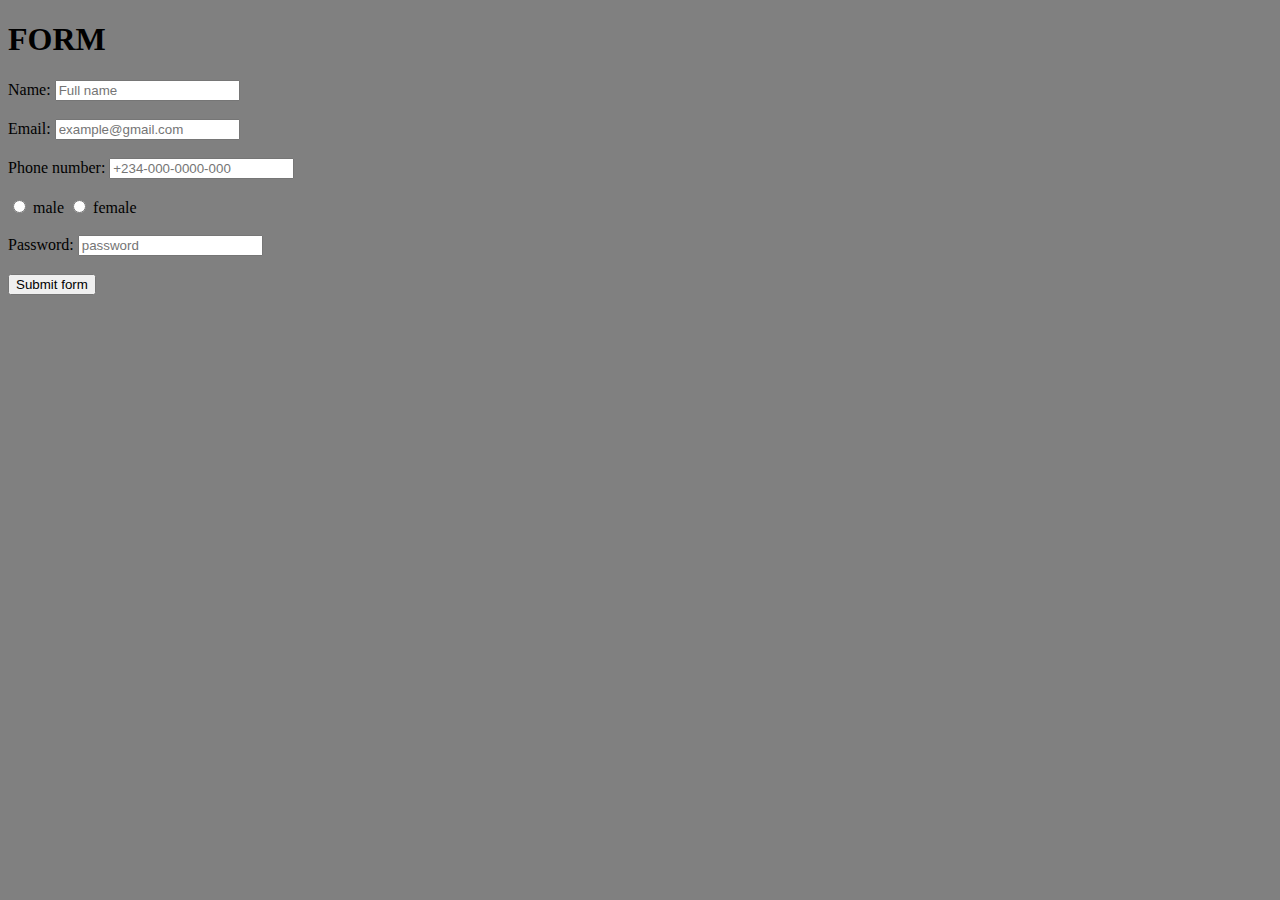
==== Index.html @ 7dd0b463 "my changes" ====
<!DOCTYPE html>

<html>
  <head>
    <meta charset="utf-8">
    <title>WEEK 1 TASK</title>
    <link rel="stylesheet" type="text/css" href="style.css">
    <script src="javascript.js"></script>
  </head>
  <body>
    <h1> FORM </h1>
    <form action="action_page.php" method="post" ></form>

           <label for="name">Name: </label>
           <input type="text" id="fullname" placeholder="Full name" required>
           <br><br>

           <label for="Email">Email: </label>
           <input type="email" id="email" placeholder="example@gmail.com" required>
           <br><br>

           <label for="number">Phone number:</label>
           <input type="tel" id="number" placeholder="+234-000-0000-000" required>
           <br><br>
           
           <input type="radio" name="gender" value="male" required>
           <label for="male">male</label>

           <input type="radio" name="gender" value="female" required>
           <label for="female">female</label>
           <br><br>

           <label for="Password"> Password:</label>
           <input type="password" placeholder="password" required>
           <br><br>
            
           <button type="submit"> Submit form</button> 
           </form>
         </body>

</html>
---- style.css ----
body{
    background-color:gray;   
}
h1{
   color: black;         
}
#special{
    color: whitesmoke;
}
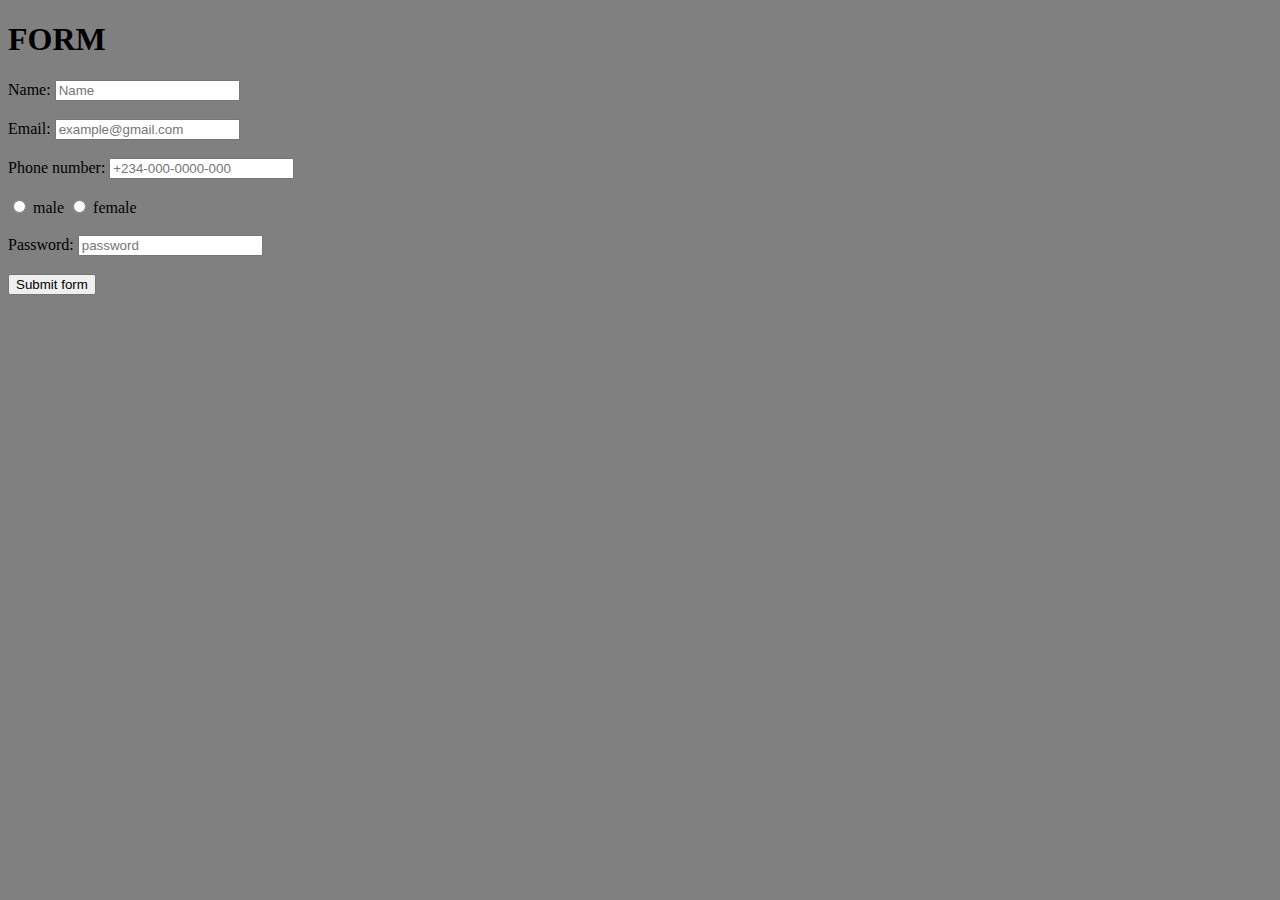
==== commit 71c78924: "commit message" ====
--- a/Index.html
+++ b/Index.html
@@ -12,7 +12,7 @@
     <form action="action_page.php" method="post" ></form>
 
            <label for="name">Name: </label>
-           <input type="text" id="fullname" placeholder="Full name" required>
+           <input type="text" id="Name" placeholder="Name" required>
            <br><br>
 
            <label for="Email">Email: </label>
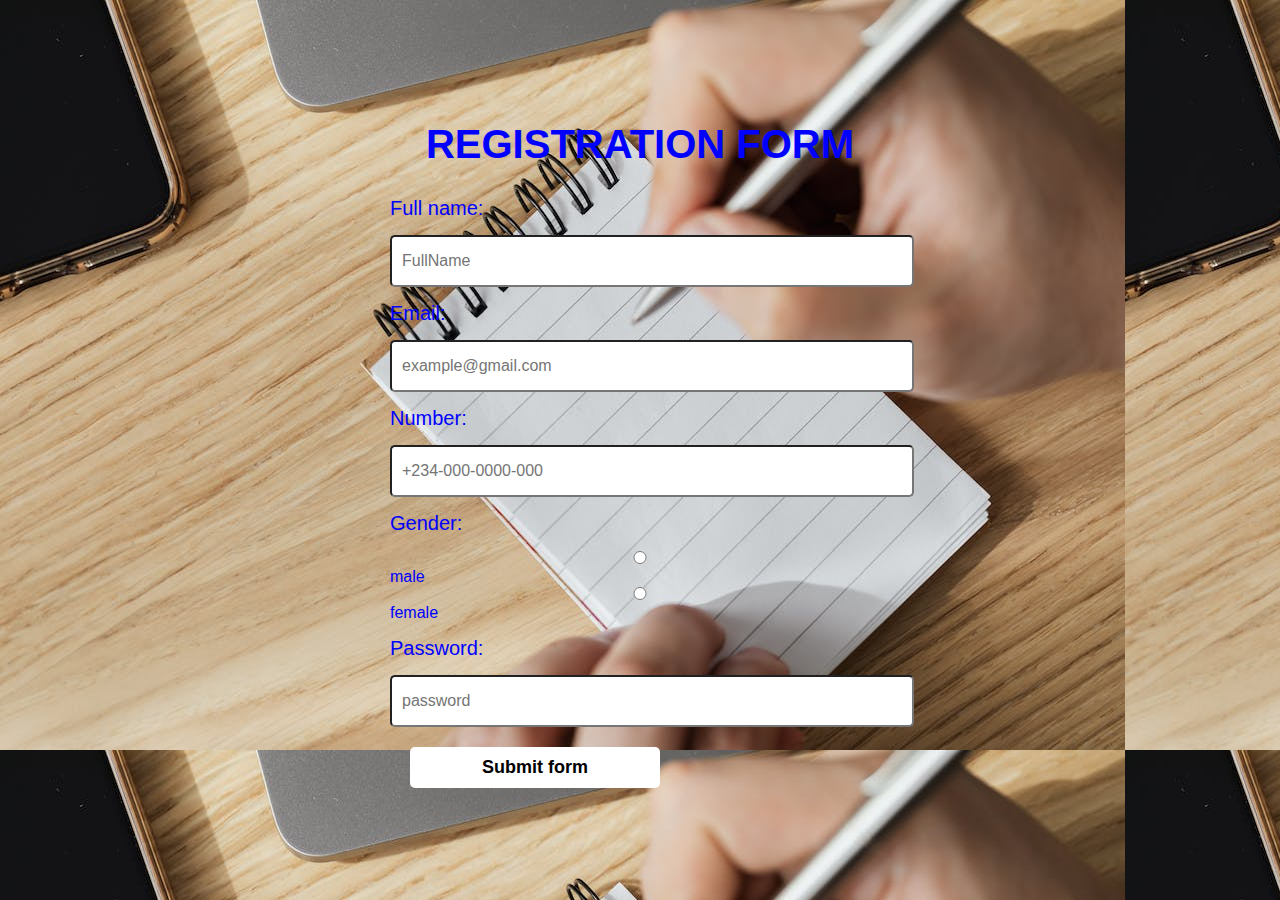
==== commit 1e28f20e: "commit message" ====
--- a/Index.html
+++ b/Index.html
@@ -2,40 +2,29 @@
 
 <html>
   <head>
-    <meta charset="utf-8">
-    <title>WEEK 1 TASK</title>
-    <link rel="stylesheet" type="text/css" href="style.css">
+    <title>Registration Form</title>
+    <link rel="stylesheet" type="text/css" href="./style.css">
     <script src="javascript.js"></script>
   </head>
   <body>
-    <h1> FORM </h1>
-    <form action="action_page.php" method="post" ></form>
-
-           <label for="name">Name: </label>
-           <input type="text" id="Name" placeholder="Name" required>
-           <br><br>
-
-           <label for="Email">Email: </label>
-           <input type="email" id="email" placeholder="example@gmail.com" required>
-           <br><br>
-
-           <label for="number">Phone number:</label>
-           <input type="tel" id="number" placeholder="+234-000-0000-000" required>
-           <br><br>
-           
-           <input type="radio" name="gender" value="male" required>
-           <label for="male">male</label>
-
-           <input type="radio" name="gender" value="female" required>
-           <label for="female">female</label>
-           <br><br>
-
-           <label for="Password"> Password:</label>
-           <input type="password" placeholder="password" required>
-           <br><br>
-            
-           <button type="submit"> Submit form</button> 
-           </form>
+    <div class="Registration-form">
+    <h1>Registration form</h1>
+    <form action="#" method="post">
+      <p>Full name:</p>
+      <input type="text"id="FullName" placeholder="FullName" required >
+      <p>Email:</p>
+      <input type="email" id="email" placeholder="example@gmail.com" required>
+      <p>Number:</p>
+      <input type="tel" id="number" placeholder="+234-000-0000-000" required>
+      <p>Gender:</p>
+      <input type="radio" name="gender" value="male" required>
+      <label for="male">male</label>
+      <input type="radio" name="gender" value="female" required>
+      <label for="female">female</label>
+      <p>Password:</p>
+      <input type="password" placeholder="password" required>
+      <button type="submit"> Submit form</button>
+    </form>
+    </div>
          </body>
-
 </html>--- a/style.css
+++ b/style.css
@@ -1,9 +1,49 @@
+*{
+    padding: 0%;
+    margin: 0%;
+    font-family: Verdana, Geneva, Tahoma, sans-serif;
+}
 body{
-    background-color:gray;   
+    color: blue;
+    background-size: cover;
+    background: url(formjpeg.jpeg);     
 }
-h1{
-   color: black;         
+.Registration-form{
+    position: absolute;
+    top: 50%;
+    left: 50%;
+    transform: translate(-50%, -50%);
+    width: 500px;
 }
-#special{
-    color: whitesmoke;
+.Registration-form h1{
+    font-size: 40px;
+    text-align: center;
+    text-transform: uppercase;
+    margin: 30px 0;
+}
+.Registration-form p{
+    font-size: 20px;
+    margin: 15px 0;
+}
+
+.Registration-form input{
+    font-size: 16px;
+padding: 15px 10px;
+width: 100%;
+border: 0%;
+border-radius: 5px;
+outline: none;
+}
+.Registration-form button{
+    font-size: 18px;
+    font-weight: bold;
+    margin: 20px;
+    padding: 10px 15px;
+    width: 50%;
+    border: 0;
+    border-radius: 5px;
+    background-color: #fff;
+}
+.Registration-form button:hover{
+    color: red;
 }